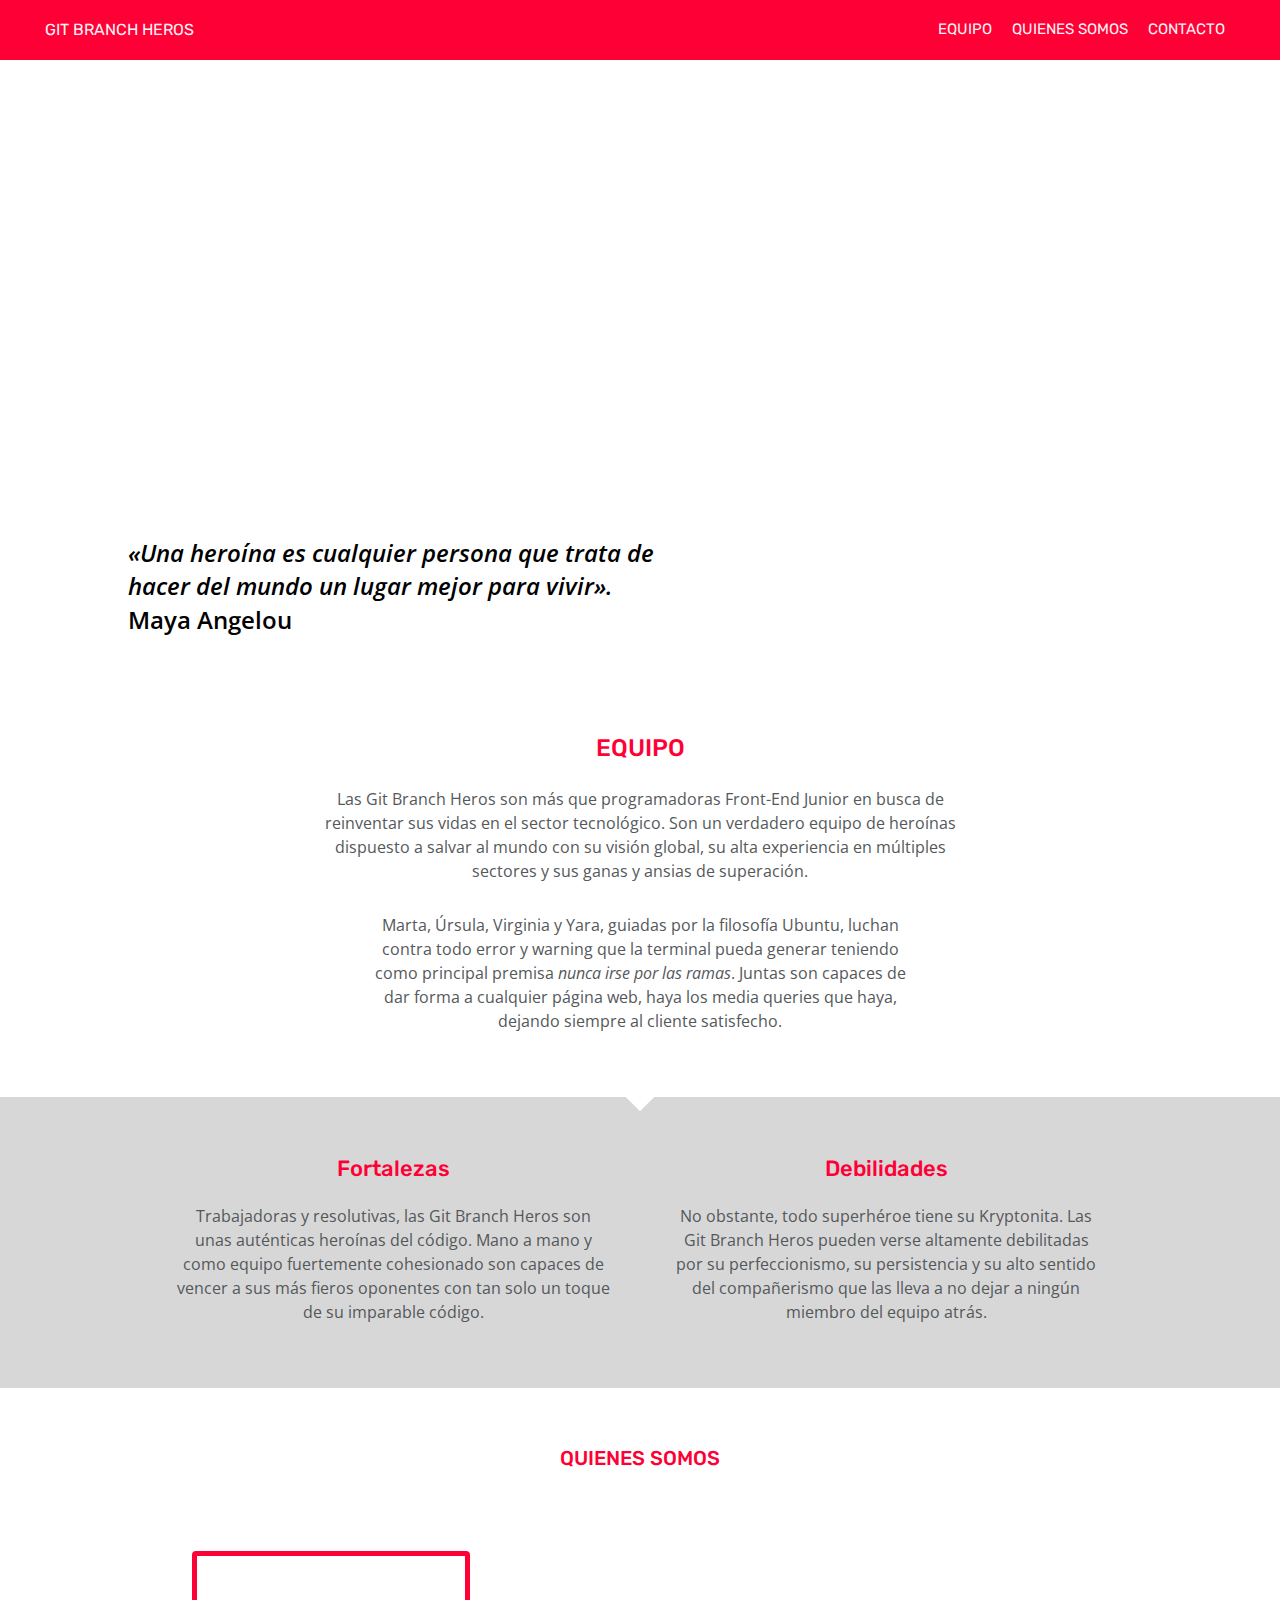
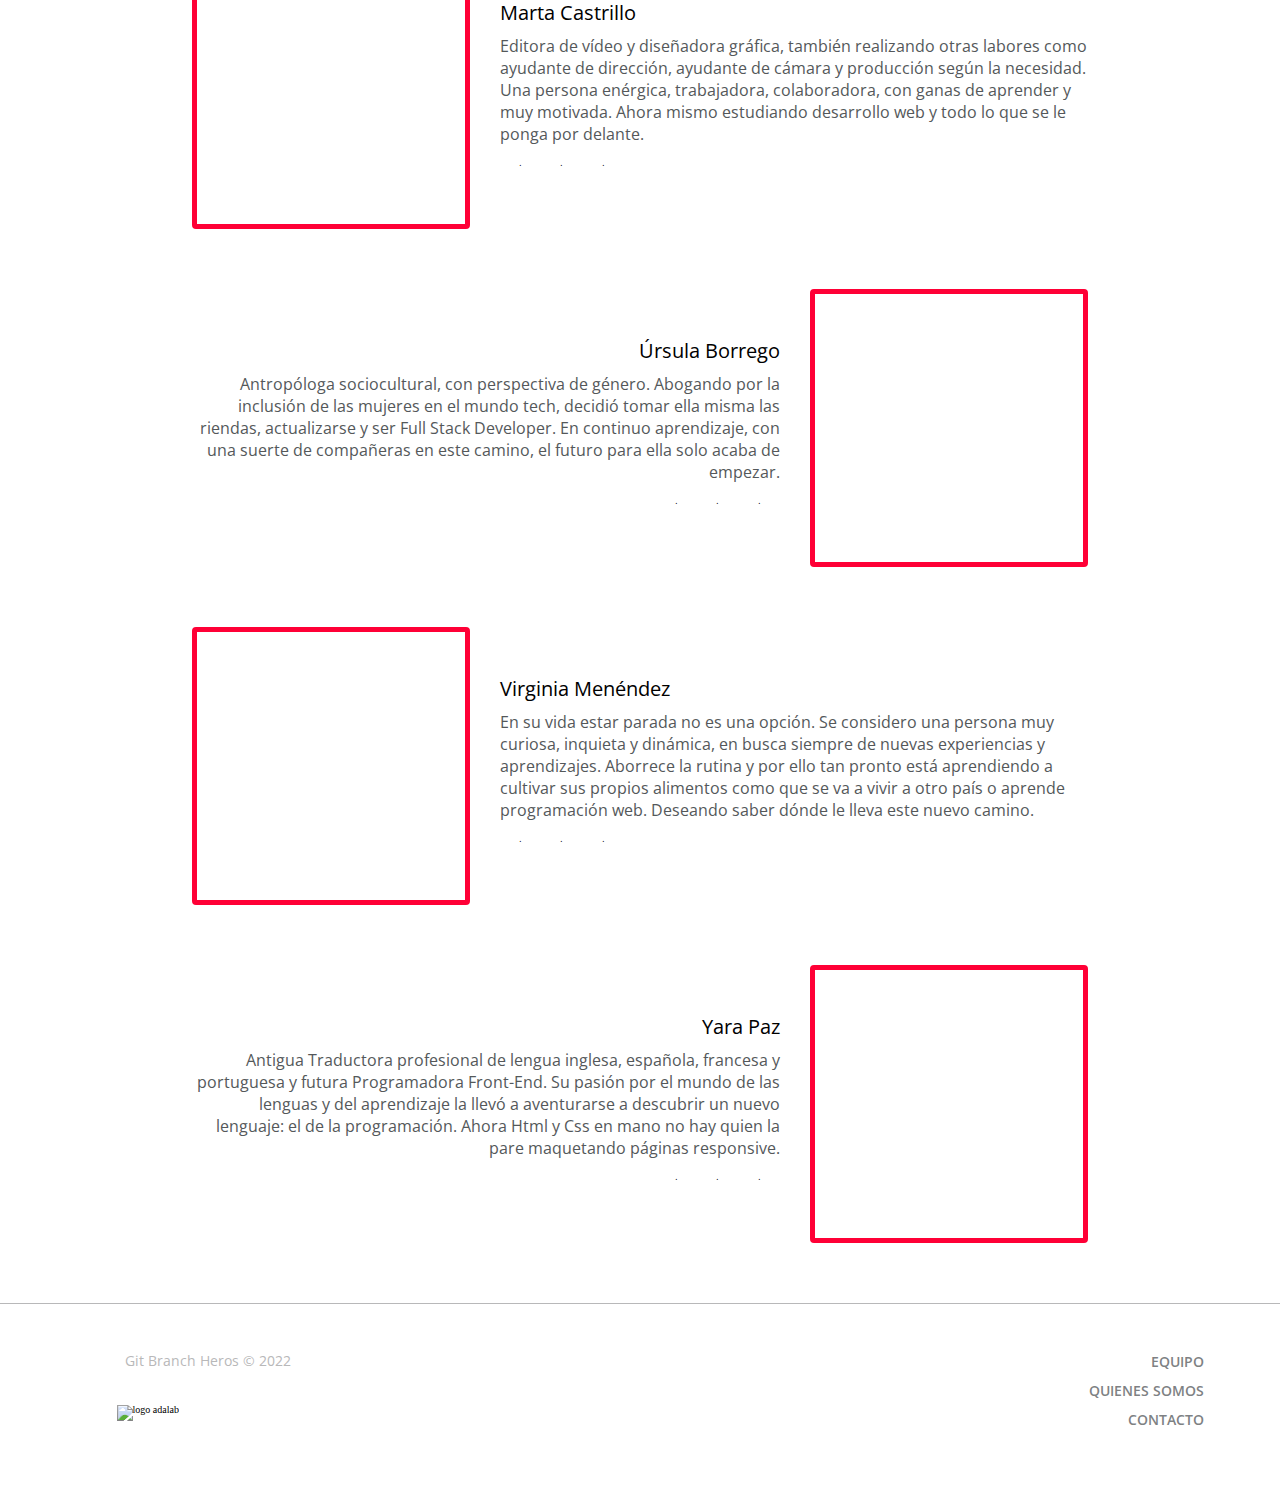
==== docs/index.html @ ac8d384b "change github links" ====
<!DOCTYPE html>
<html lang="es">

<head>
  <meta charset="UTF-8" />
  <meta name="robots" content="index, follow" />
  <meta name="description"
    content="«Una heroína es cualquier persona que trata de hacer del mundo un lugar mejor para vivir»." />
  <meta http-equiv="X-UA-Compatible" content="IE=edge" />
  <meta name="viewport" content="width=device-width, initial-scale=1.0" />
  <link rel="icon" type="image/png" href="./assets/images/favicon.png" />
  <title>Git Branch Heros</title>
  <link rel="stylesheet" href="https://cdnjs.cloudflare.com/ajax/libs/font-awesome/6.2.0/css/all.min.css"
    integrity="sha512-xh6O/CkQoPOWDdYTDqeRdPCVd1SpvCA9XXcUnZS2FmJNp1coAFzvtCN9BmamE+4aHK8yyUHUSCcJHgXloTyT2A=="
    crossorigin="anonymous" referrerpolicy="no-referrer" />
  <link rel="preconnect" href="https://fonts.googleapis.com" />
  <link rel="preconnect" href="https://fonts.gstatic.com" crossorigin />
  <link href="https://fonts.googleapis.com/css2?family=Open+Sans:wght@400;600&family=Rubik:wght@500&display=swap"
    rel="stylesheet" />
  <link rel="stylesheet" href="./assets/css/main.css" />
</head>

<body>
  <header class="header">
    <h1 class="header--h1"> <a href="index.html#home" class="header--h1a"> Git branch heros </a></h1>
    <nav class="nav">
      <ul class="header--ul">
        <li>
          <a href="index.html#team" class="header--navitem">Equipo</a>
        </li>
        <li>
          <a href="index.html#aboutus" class="header--navitem">Quienes somos</a>
        </li>
        <li>
          <a href="contact.html#contact" class="header--navitem">Contacto</a>
        </li>
      </ul>
    </nav>
  </header>
  <main class="main">
      <section class="index__hero" id="home">
        <p class="index__hero__banner">
          <span class="emphasize">
            «Una heroína es cualquier persona que trata de hacer del mundo un lugar
            mejor para vivir».</span>
          Maya Angelou
        </p>
      </section>
      <section class="team" id="team">
        <h2 class="team__title">Equipo</h2>
        <div class="team__ps">
          <p class="team__ps__p1">
            Las <span class="capitalize">git branch heros</span> son más que
            programadoras <span class="capitalize">front-end junior</span> en busca de
            reinventar sus vidas en el sector tecnológico. Son un verdadero equipo de
            heroínas dispuesto a salvar al mundo con su visión global, su alta
            experiencia en múltiples sectores y sus ganas y ansias de superación.
          </p>
          <p class="team__ps__p2">
            Marta, Úrsula, Virginia y Yara, guiadas por la filosofía Ubuntu, luchan
            contra todo error y warning que la terminal pueda generar teniendo como
            principal premisa
            <span class="emphasize">nunca irse por las ramas</span>. Juntas son
            capaces de dar forma a cualquier página web, haya los media queries que
            haya, dejando siempre al cliente satisfecho.
          </p>
        </div>
      </section>
      <section class="str-and-weak">
        <div class="str-and-weak__top-square"></div>
        <div class="str-and-weak__container">
          <h3 class="str-and-weak__title">Fortalezas</h3>
          <p class="str-and-weak__p">
            Trabajadoras y resolutivas, las
            <span class="capitalize">git branch heros</span> son unas auténticas
            heroínas del código. Mano a mano y como equipo fuertemente cohesionado son
            capaces de vencer a sus más fieros oponentes con tan solo un toque de su
            imparable código.
          </p>
        </div>
        <div class="str-and-weak__container">
          <h3 class="str-and-weak__title">Debilidades</h3>
          <p class="str-and-weak__p">
            No obstante, todo superhéroe tiene su Kryptonita. Las
            <span class="capitalize">git branch heros</span>
            pueden verse altamente debilitadas por su perfeccionismo, su persistencia
            y su alto sentido del compañerismo que las lleva a no dejar a ningún
            miembro del equipo atrás.
          </p>
        </div>
      </section>
      <section id="aboutus">
        <h2 class="quienessomosh2">Quienes somos</h2>
        <div class="quienessomos">
          <article class="article">
              <div class="image-box">
                  <img class="image" src="./assets/images/Marta-black-and-white.png" alt="" />
              </div>
              <div class="quienes-somos-text">
                  <h5 class="our-name">Marta Castrillo</h5>
                  <p class="bio impar">
                      Editora de vídeo y diseñadora gráfica, también realizando otras labores
        como ayudante de dirección, ayudante de cámara y producción según la
        necesidad. Una persona enérgica, trabajadora, colaboradora, con ganas de
        aprender y muy motivada. Ahora mismo estudiando desarrollo web y todo lo
        que se le ponga por delante.
                  </p>
                  <ul class="icon-list">
                      <li>
                          <a class="icon" href="https://twitter.com/martscastrillo" title="¿Qué está pasando? Mira mis tweets" target="_blank"><i
                                  class="fa-brands fa-twitter"></i></a>
                      </li>
                      <li>·</li>
                      <li>
                          <a class="icon" href="https://www.linkedin.com/in/marta-castrillo-gil" title="Aquí tienes toda mi experiencia laboral" target="_blank"><i
                                  class="fa-brands fa-linkedin-in"></i></a>
                      </li>
                      <li>·</li>
                      <li>
                          <a class="icon" href="https://github.com/martscastrillo" title="Chequea mis repos" target="_blank"><i
                                  class="fa-brands fa-github-alt"></i></a>
                      </li>
                      <li>·</li>
                      <li>
                          <a class="icon" href="mailto:mart.castrillo@gmail.com" title="Mándame un mail" target="_blank"><i
                                  class="fa-solid fa-envelope"></i></a>
                      </li>
                  </ul>
              </div>
          </article>

          <article class="article par">
              <div class="image-box par">
                  <img class="image " src="./assets/images/Ursula-black-and-white.png" alt="" />
              </div>
              <div class="quienes-somos-text par">
                  <h5 class="our-name">Úrsula Borrego</h5>
                  <p class="bio par">
                      Antropóloga sociocultural, con perspectiva de género. Abogando por la
        inclusión de las mujeres en el mundo tech, decidió tomar ella misma las
        riendas, actualizarse y ser Full Stack Developer. En continuo
        aprendizaje, con una suerte de compañeras en este camino, el futuro para
        ella solo acaba de empezar.
                  </p>
                  <ul class="icon-list">
                      <li>
                          <a class="icon" href="https://twitter.com/" title="¿Qué está pasando? Mira mis tweets" target="_blank"><i
                                  class="fa-brands fa-twitter"></i></a>
                      </li>
                      <li>·</li>
                      <li>
                          <a class="icon" href="https://www.linkedin.com/in/ursulaborregotoledano/" title="Aquí tienes toda mi experiencia laboral" target="_blank"><i
                                  class="fa-brands fa-linkedin-in"></i></a>
                      </li>
                      <li>·</li>
                      <li>
                          <a class="icon" href="https://github.com/UrsulaBorrego" title="Chequea mis repos" target="_blank"><i
                                  class="fa-brands fa-github-alt"></i></a>
                      </li>
                      <li>·</li>
                      <li>
                          <a class="icon" href="mailto:ursulaborrego@hotmail.com" title="Mándame un mail" target="_blank"><i
                                  class="fa-solid fa-envelope"></i></a>
                      </li>
                  </ul>
              </div>
          </article>
          <article class="article">
              <div class="image-box">
                  <img class="image" src="./assets/images/Vicky-black-and-white.png" alt="" />
              </div>
              <div class="quienes-somos-text">
                  <h5 class="our-name">Virginia Menéndez</h5>
                  <p class="bio impar">
                         En su vida estar parada no es una opción. Se considero una persona muy
        curiosa, inquieta y dinámica, en busca siempre de nuevas experiencias y
        aprendizajes. Aborrece la rutina y por ello tan pronto está aprendiendo
        a cultivar sus propios alimentos como que se va a vivir a otro país o
        aprende programación web. Deseando saber dónde le lleva este nuevo
        camino.
                  </p>
                  <ul class="icon-list">
                      <li>
                          <a class="icon" href="https://twitter.com/" title="¿Qué está pasando? Mira mis tweets" target="_blank"><i
                                  class="fa-brands fa-twitter"></i></a>
                      </li>
                      <li>·</li>
                      <li>
                          <a class="icon" href="https://www.linkedin.com/in/vicky-men%C3%A9ndez/" title="Aquí tienes toda mi experiencia laboral" target="_blank"><i
                                  class="fa-brands fa-linkedin-in"></i></a>
                      </li>
                      <li>·</li>
                      <li>
                          <a class="icon" href="https://github.com/VirginiaMSordo" title="Chequea mis repos" target="_blank"><i
                                  class="fa-brands fa-github-alt"></i></a>
                      </li>
                      <li>·</li>
                      <li>
                          <a class="icon" href="mailto:vickysalas23@gmail.com" title="Mándame un mail" target="_blank"><i
                                  class="fa-solid fa-envelope"></i></a>
                      </li>
                  </ul>
              </div>
          </article>
          <article class="article par">
              <div class="image-box par">
                  <img class="image " src="./assets/images/Yara-black-and-white.png" alt="" />
              </div>
              <div class="quienes-somos-text par">
                  <h5 class="our-name">Yara Paz</h5>
                  <p class="bio par">
                        Antigua Traductora profesional de lengua inglesa, española, francesa y
        portuguesa y futura Programadora Front-End. Su pasión por el mundo de
        las lenguas y del aprendizaje la llevó a aventurarse a descubrir un
        nuevo lenguaje: el de la programación. Ahora Html y Css en mano no hay
        quien la pare maquetando páginas responsive.
                  </p>
                  <ul class="icon-list">
                      <li>
                          <a class="icon" href="https://twitter.com/yara_musique?lang=en" title="¿Qué está pasando? Mira mis tweets" target="_blank"><i
                                  class="fa-brands fa-twitter"></i></a>
                      </li>
                      <li>·</li>
                      <li>
                          <a class="icon" href="https://www.linkedin.com/in/yara-paz-gordillo-06956a11b/" title="Aquí tienes toda mi experiencia laboral" target="_blank"><i
                                  class="fa-brands fa-linkedin-in"></i></a>
                      </li>
                      <li>·</li>
                      <li>
                          <a class="icon" href="https://github.com/yarapaz" title="Chequea mis repos" target="_blank"><i
                                  class="fa-brands fa-github-alt"></i></a>
                      </li>
                      <li>·</li>
                      <li>
                          <a class="icon" href="mailto:yara.gordillo@gmail.com" title="Mándame un mail" target="_blank"><i
                                  class="fa-solid fa-envelope"></i></a>
                      </li>
                  </ul>
              </div>
          </article>
        </div>


      </section>
  </main>
  <footer class="footer">
    <p class="copyright">Git branch heros &copy; 2022</p>
    <div class="container-footer">
      <nav>
        <ul class="nav-footer">
          <li><a class="link-footer" href="index.html#equipo">equipo</a></li>
          <li><a class="link-footer" href="index.html#quienes-somos">quienes somos</a></li>
          <li><a class="link-footer" href="contact.html#contacto">contacto</a></li>
        </ul>
      </nav>
      <div class="logo-adalab">
        <img class="logo-adalab-img"
          src="http://beta.adalab.es/project-promo-r-module-1-team-7/assets/images/logo-adalab.png" alt="logo adalab" />
      </div>
    </div>
  </footer>
</body>

</html>
---- docs/assets/css/main.css ----
.asterisc{color:#751400}.capitalize{text-transform:capitalize}.emphasize{font-style:oblique}*,*:before,*:after{box-sizing:border-box}html,body,div,span,object,iframe,figure,h1,h2,h3,h4,h5,h6,p,blockquote,pre,a,code,em,img,small,strike,strong,sub,sup,tt,b,u,i,ol,ul,li,fieldset,form,label,table,caption,tbody,tfoot,thead,tr,th,td,main,canvas,embed,footer,header,nav,section,video{margin:0;padding:0;border:0;font-size:100%;font:inherit;vertical-align:baseline;text-rendering:optimizeLegibility;-webkit-font-smoothing:antialiased;-webkit-text-size-adjust:none;-moz-text-size-adjust:none;text-size-adjust:none}footer,header,nav,section,main{display:block}body{line-height:1}ol,ul{list-style:none}blockquote,q{quotes:none}blockquote:before,blockquote:after,q:before,q:after{content:"";content:none}table{border-collapse:collapse;border-spacing:0}input{-webkit-appearance:none;border-radius:0}*{box-sizing:border-box;margin:0;padding:0}.footer{width:100%;padding-top:4.15vh;padding-bottom:5.54vh;border-top:solid 1px #b8b8b9;display:flex;flex-direction:column;align-items:center;justify-content:space-around;gap:2.77vh 4.15vh}@media all and (min-width: 768px){.footer{padding-left:5%;gap:0vh}}@media all and (min-width: 1200px){.footer{padding-left:3%}}.footer .copyright{padding:0vh 2.6vw;text-align:center;color:#b8b8b9;font-size:1.4rem;font-family:"Open Sans",sans-serif;text-transform:capitalize}@media all and (min-width: 768px){.footer .copyright{width:100%;display:flex;align-items:flex-start;margin-top:1%;padding-left:1%}}@media all and (min-width: 1200px){.footer .copyright{padding-left:7%}}.footer .nav-footer{padding:0vh 3vw;font-family:"Open Sans",sans-serif;font-size:1.4rem;font-weight:600;line-height:1.43;opacity:0.75}@media all and (min-width: 768px){.footer .nav-footer{display:flex;flex-direction:column;align-items:flex-end;margin-top:-12%;height:13vh;gap:0.625em}}@media all and (min-width: 1200px){.footer .nav-footer{padding-top:4%}}.footer .nav-footer .link-footer{display:flex;justify-content:center;text-decoration:none;text-transform:uppercase;color:#54585a}.footer .nav-footer .link-footer:hover{color:#FF0036}.footer .logo-adalab{width:115.9px;height:45px;margin-top:4.15vh}@media all and (min-width: 768px){.footer .logo-adalab{margin-left:-3vw}}@media all and (min-width: 1200px){.footer .logo-adalab{margin-left:3.5%;margin-bottom:1%}}.footer .logo-adalab .logo-adalab-img{width:100%;height:100%}@media all and (min-width: 768px){.container-footer{width:100%;display:flex;flex-direction:row-reverse;justify-content:space-between;padding-inline:2.92vw}}.header{width:100%;font-family:"Rubik",sans-serif;display:flex;flex-direction:column;justify-content:center;align-items:center;position:fixed;top:0;z-index:1;text-transform:uppercase}@media all and (min-width: 768px){.header{background-color:#FF0036;height:60px;width:100%;flex-direction:row;justify-content:space-between;align-items:center}}.header--h1{background-color:#FF0036;color:#fff;font-size:1.6rem;opacity:0.95;width:100%;height:60px;line-height:30px;text-align:center;padding:15px 40px 15px 40px}@media all and (min-width: 768px){.header--h1{text-align:left;padding-left:45px;width:40%}}.header--h1a{text-decoration:none;color:#fff}.header--h1a:hover{color:#751400}.header--ul{list-style:none;background-color:#751400;width:100vw;height:45px;opacity:0.9;display:flex;justify-content:center;justify-content:space-evenly;flex-wrap:wrap;align-items:center;padding-top:8px;padding-bottom:7px}@media all and (min-width: 768px){.header--ul{background-color:#FF0036;opacity:0.95;height:60px;width:100%;justify-content:center;align-items:center;padding-right:45px;padding-bottom:10px}}.header--navitem{color:#fff;font-size:1.5rem;text-decoration:none}.header--navitem:hover{color:#FF0036}.header--navitem:hover:active{color:#0e423e}@media all and (min-width: 768px){.header--navitem{padding:10px}.header--navitem:hover{color:#751400}.header--navitem:hover:active{color:#0e423e}}.main{width:100%}html{font-size:62.5%}body{width:100%;min-height:100vh}.quienessomosh2{font-size:2rem;font-weight:500;color:#FF0036;font-family:"Rubik",sans-serif;text-align:center;padding-top:30px;margin-top:30px;margin-bottom:30px;text-transform:uppercase}.quienessomos{display:grid;grid-template-columns:1fr;grid-template-rows:repeat 4,auto;margin:0px 15px 0px 15px;margin-left:15%;margin-right:15%;margin-bottom:45px;background-color:#fff}@media all and (min-width: 768px){.quienessomos{row-gap:60px;grid-template-columns:auto;grid-template-rows:repeat 3,auto;margin-bottom:60px}}@media all and (min-width: 1200px){.quienessomos{margin-top:45px;padding-top:38px}}.article{display:grid;grid-template-columns:1fr;grid-template-rows:auto 1fr;align-self:center;justify-self:center}@media all and (min-width: 768px){.article{grid-template-columns:auto auto;grid-template-rows:auto;grid-auto-flow:row}}.image-box{align-self:center;justify-self:center;width:180px;height:180px;border:solid 5px #FF0036;border-radius:4px}@media all and (min-width: 768px){.image-box{margin-right:30px;width:150px;height:150px;margin-top:0px;margin-bottom:0px;order:0}}@media all and (min-width: 1200px){.image-box{width:278px;height:278px}}@media all and (min-width: 768px){.image-box.par{margin-right:0px;margin-left:30px;order:3}}.image-box:hover{transform:scale(1.1, 1.1);transition:transform 2s;border:solid 5px #751400}.image-box:not(:hover){transition:transform 2s}.image{width:100%}.quienes-somos-text{display:flex;flex-direction:column;align-items:center;font-family:"Open Sans",sans-serif}@media all and (min-width: 768px){.quienes-somos-text{align-items:flex-start;justify-content:center}}@media all and (min-width: 768px){.quienes-somos-text.par{align-items:flex-end}}.our-name{font-size:2rem;font-weight:normal;line-height:45px;text-align:center;color:#000;margin-top:15px}.bio{text-align:center;font-weight:normal;font-size:1.6rem;line-height:24px;color:#54585a}@media all and (min-width: 768px){.bio{margin-bottom:0px;padding-left:0px;padding-right:0px;line-height:normal}}@media all and (min-width: 768px){.bio.impar{text-align:left}}@media all and (min-width: 768px){.bio.par{text-align:right}}.icon-list{margin-bottom:15px;justify-self:center;width:124px;height:30px;display:flex;justify-content:space-between;margin-top:15px}.icon{color:#FF0036;text-decoration:none;font-size:1.6rem}.icon:hover{color:#751400}.contact{width:100%;margin-top:9%;margin-bottom:19%}.contact__title{color:#FF0036;font-family:"Rubik",sans-serif;font-size:2.4rem;font-weight:500;line-height:1.88;text-align:center;text-transform:uppercase}.contact__article{color:#54585a;font-family:"Open Sans",sans-serif;line-height:1.5;padding-bottom:18%;margin:4.9% 4.9% 0% 4.9%}.contact__article__p1{font-size:1.6rem;text-align:center;padding:0px 14px}.contact__article__p2{font-size:1.2rem;text-align:start;margin-top:30px}@media screen and (min-width: 768px){.contact{margin-top:3.8%;margin-bottom:8.3%}.contact__article{margin:0% 21.5%;padding-bottom:7.8%;display:flex;flex-direction:column;justify-content:center;align-items:center}.contact__article__p1{padding:15px 30px}.contact__article__p2{margin-top:17px}}@media all and (min-width: 1200px){.contact{margin-top:4%;margin-bottom:10%}.contact__article{margin:1.2% 25% 0% 25%;padding-bottom:4.9%}.contact__article__p1{padding:0px 20px}.contact__article__p2{margin-top:36px}}.contact__hero{max-width:100%;height:37vh;background-image:url("https://user-images.githubusercontent.com/112553001/214265934-c988d258-a9ea-42f4-9f13-93e6a8c9b2a9.png");background-repeat:no-repeat;background-size:cover;background-position:center center}@media all and (min-width: 1200px){.contact__hero{height:60vh}}.form{margin:0% 5%;display:flex;flex-direction:column;font-family:"Open Sans",sans-serif;font-size:1.4rem}.form__label{width:100%;display:flex;flex-direction:column;justify-content:flex-start}.form__label__text--name,.form__label__text--mail,.form__label__text--phone,.form__label__text--message{color:#54585a;margin-bottom:7px}.form__input{color:#b8b8b9;opacity:0.4;border:1.5px solid #54585a;font-family:"Open Sans",sans-serif;margin-bottom:13px}.form__input--name{padding:11px 0px 15px 15px}.form__input--mail{padding:7px 0px 16px 15px;font-size:1.6rem;font-weight:500}.form__input--phone{padding:11px 0px 15px 15px}.form__input--message{padding:11px 0px 75px 15px}.form__button{width:100%;height:5.325443786982248vh;color:#fff;font-size:1.5rem;font-weight:500;text-transform:uppercase;background-color:#FF0036;border:none;border-radius:4%;margin-top:17px}@media screen and (min-width: 768px){.form{margin:0% 21% 0% 21%}.form__input--name{padding:11px 0px 15px 15px}.form__button{width:50%;margin-top:30px;margin-left:50%}}@media all and (min-width: 1200px){.form{margin:0% 25%}.form__label--mail{width:60%;margin-right:7.2%}.form__label--phone{width:32.5%}.form__input--phone{padding:11px 0px 15px 15px}.form__label--wrap{display:flex;flex-wrap:wrap}.form__button{width:45%;margin-top:25px;margin-left:54.7%}}.main__list{padding-left:2rem;padding-bottom:20px}.index__hero{width:100%;height:50vh;background-image:url("https://user-images.githubusercontent.com/112553001/214267437-538c73dc-292e-4412-a201-a837682845f5.png");background-repeat:no-repeat;background-size:cover;background-position:center center;display:flex;flex-direction:column;justify-content:flex-end;align-items:center;position:relative}.index__hero__banner{background-color:#fff;font-family:"Open Sans",sans-serif;color:#000;font-size:1.8rem;font-weight:600;line-height:1.39;text-align:start;padding:14px 15px 16px 15px;padding:6% 6% 6% 6%;margin:0% 4.8% 0% 4.8%;position:absolute;top:82%}@media all and (min-width: 768px){.index__hero{height:58vh}.index__hero__banner{background-color:rgba(255,255,255,0.8);top:76%;left:7.5%;padding:2.5% 3% 2.5% 3%;margin:0% 0% 0% 0%;width:57.5%;height:24%}}@media all and (min-width: 1200px){.index__hero{height:75vh}.index__hero__banner{width:48%;height:24.5%;top:76%;left:7.5%;padding:1.8% 2.5% 2% 2.5%;font-size:2.4rem}}.str-and-weak{background-color:rgba(57,57,60,0.2);width:100%;display:flex;flex-direction:column;align-items:center;justify-content:center;padding-bottom:45px;position:relative}.str-and-weak__top-square{width:30px;height:30px;background-color:#fff;position:absolute;bottom:97.4%;transform:rotate(45deg)}.str-and-weak__container{text-align:center;margin:0% 5%;padding:0% 5%}.str-and-weak__title{color:#FF0036;font-size:2.2rem;font-family:"Rubik",sans-serif;font-weight:500;line-height:2.05;margin-top:30px}.str-and-weak__p{color:#54585a;font-family:"Open Sans",sans-serif;font-size:1.6rem;line-height:1.5}@media all and (min-width: 768px){.str-and-weak{flex-direction:row;top:0;padding:0% 5% 7.8% 5%}.str-and-weak__container{padding:0;margin:0%}.str-and-weak__title{margin-bottom:4.9%}}@media all and (min-width: 1200px){.str-and-weak{padding:3.8% 11.5% 5% 11.5%}.str-and-weak__container{padding:0% 3% 0% 3%}.str-and-weak__title{margin-bottom:3%;margin-top:0%}}.team{width:100%;padding:0% 5%;margin-top:10%;margin-bottom:10%;display:flex;flex-direction:column;justify-content:center;align-items:center;margin-top:110px}.team__title{color:#FF0036;font-family:"Rubik",sans-serif;font-size:2.4rem;font-weight:500;line-height:1.88;text-align:center;text-transform:uppercase;margin-bottom:4.5%}.team__ps{font-size:1.6rem;font-family:"Open Sans",sans-serif;color:#54585a;line-height:1.5;text-align:center;padding:0% 5.5%;display:flex;flex-direction:column;gap:28px}@media all and (min-width: 768px){.team{margin-top:5.9%;margin-bottom:7.9%;padding:0% 6%;top:0}.team__title{margin-bottom:2.5%}.team__ps{padding:0%;gap:30px}.team__ps__p2{padding:0% 7%}}@media all and (min-width: 1200px){.team{padding:0% 25%;margin-top:4%;margin-bottom:5%}.team__title{margin-bottom:2.5%}}
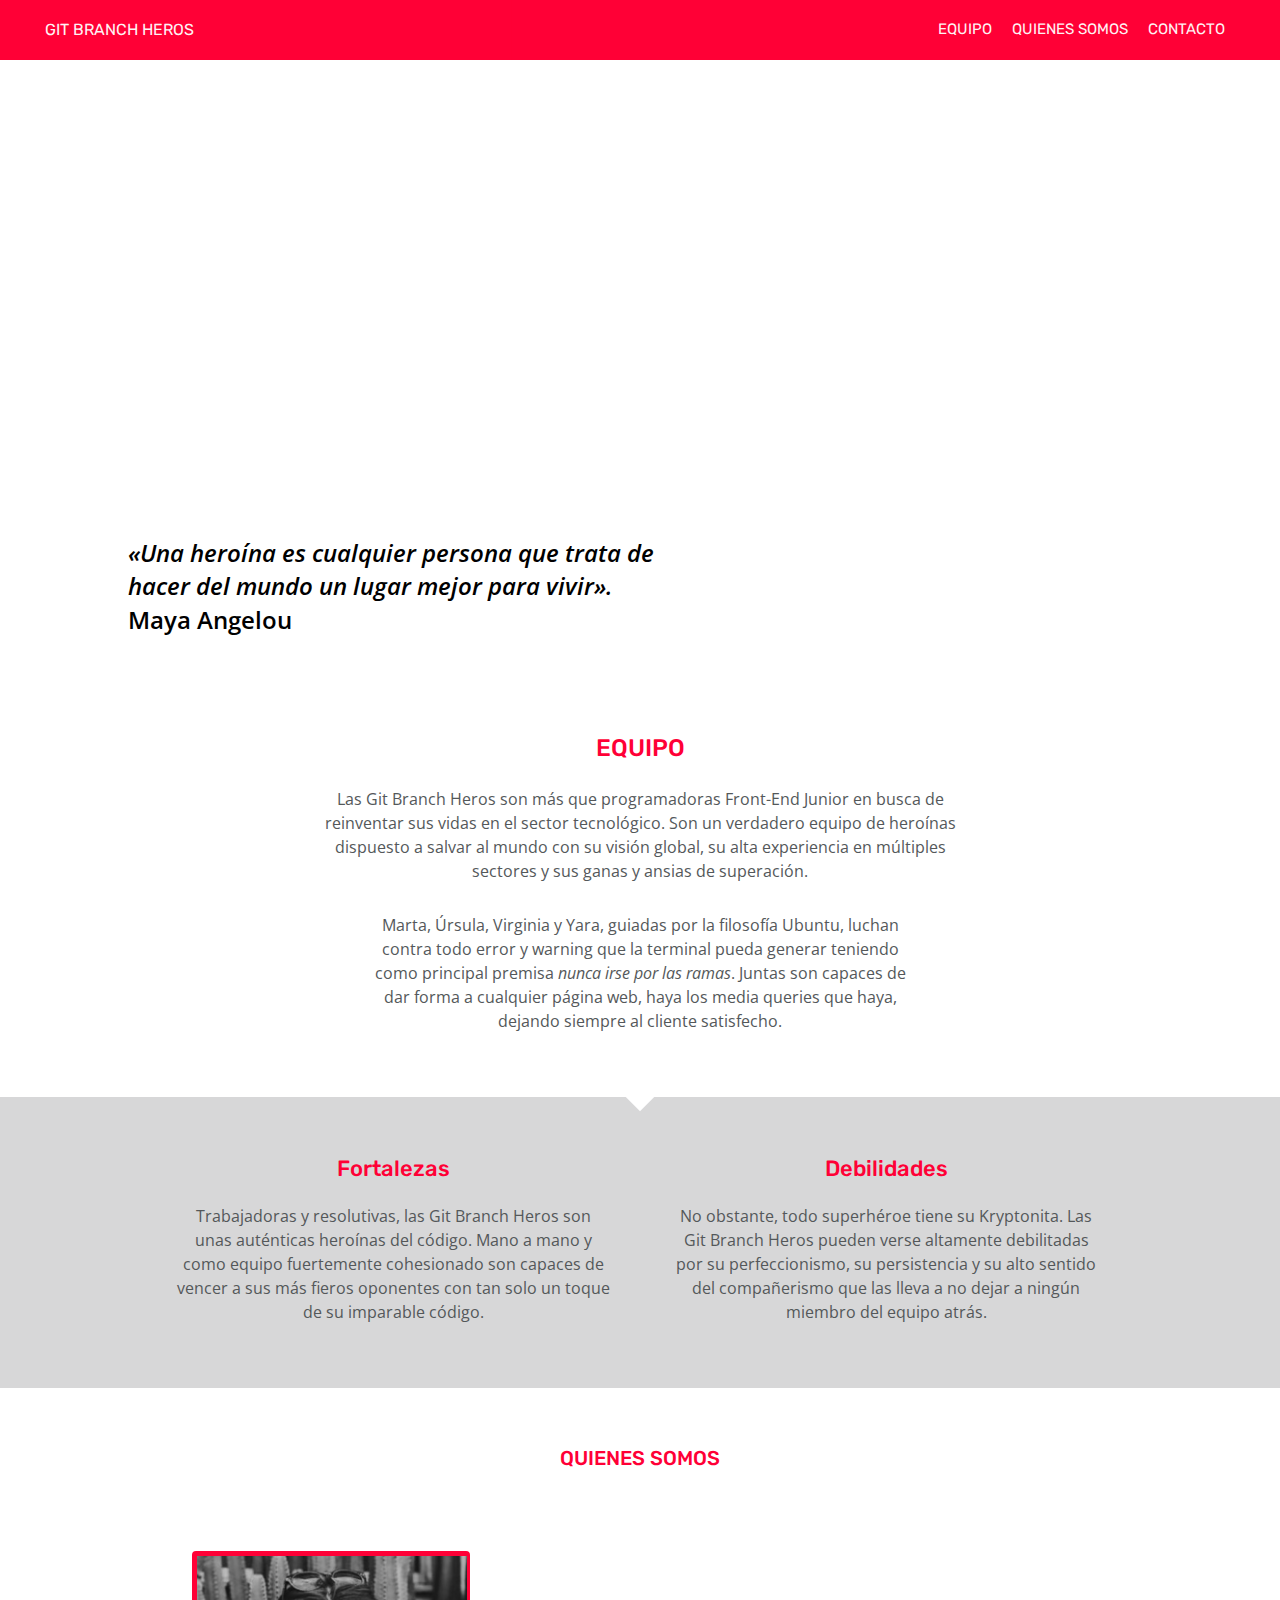
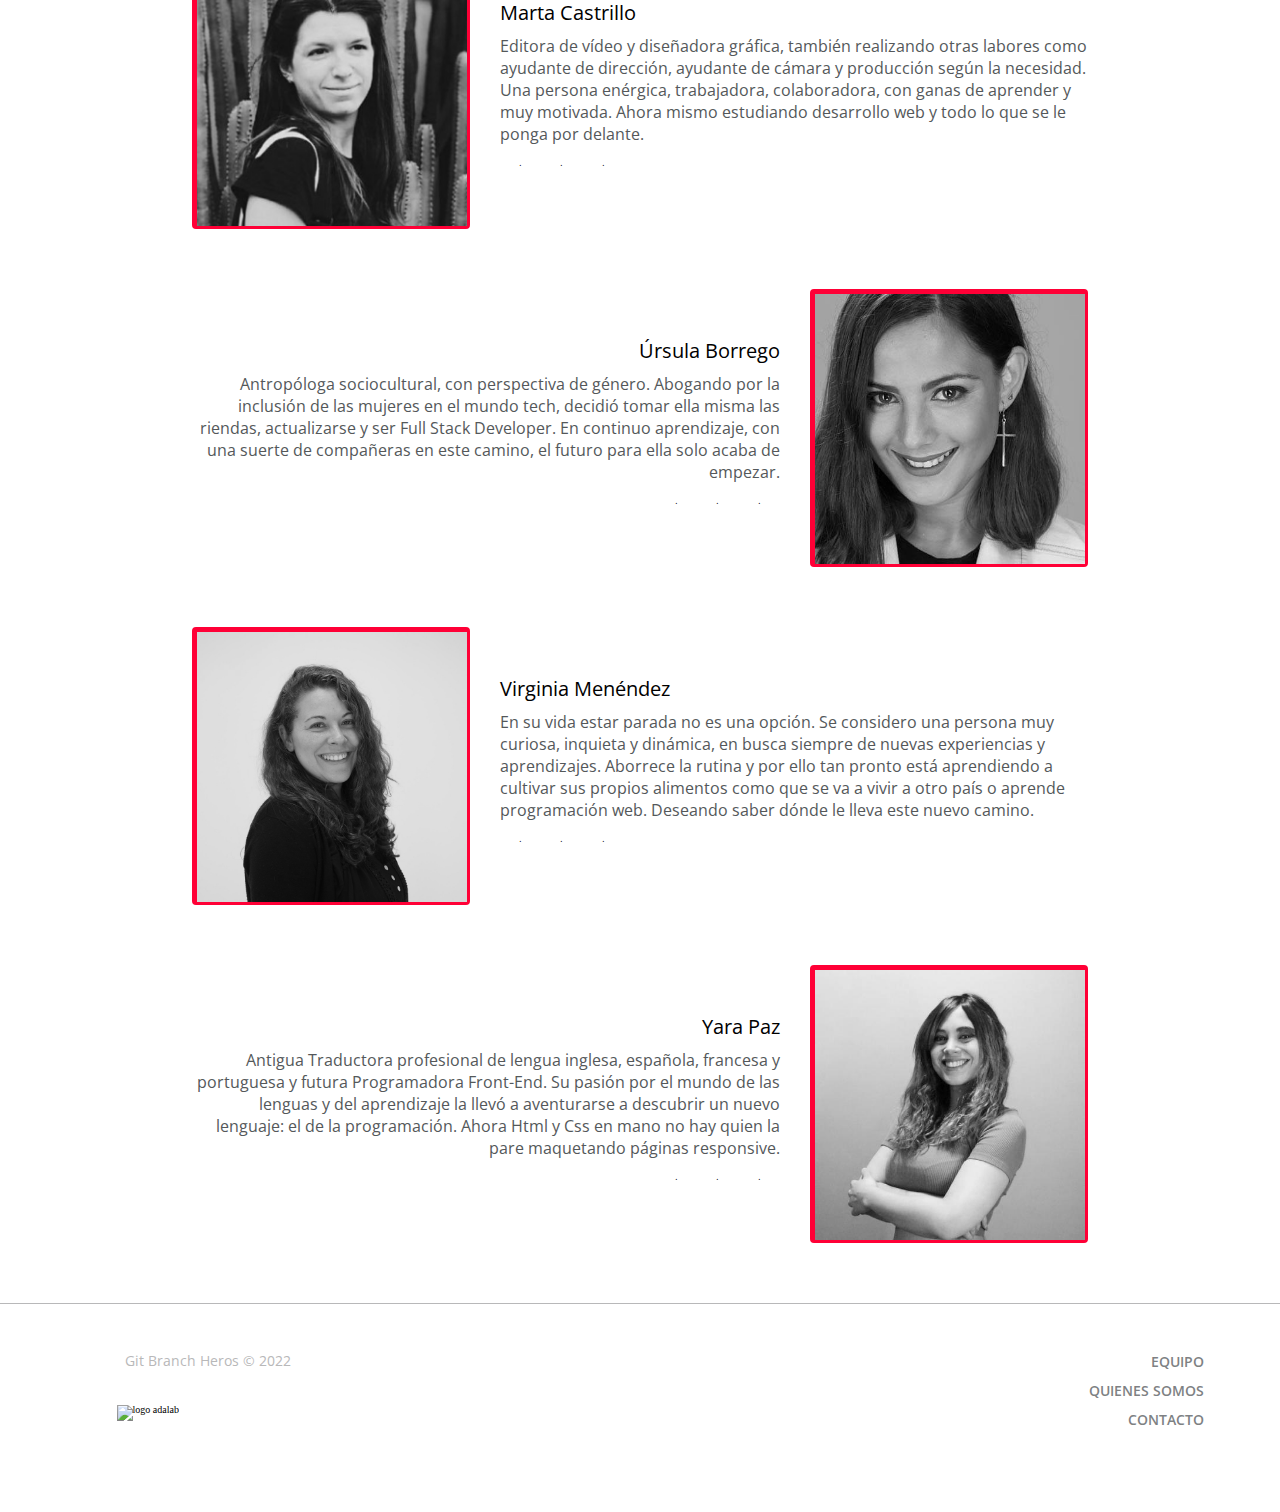
==== commit 9bd92b11: "Update docs" ====
--- a/docs/index.html
+++ b/docs/index.html
@@ -94,7 +94,8 @@
         <div class="quienessomos">
           <article class="article">
               <div class="image-box">
-                  <img class="image" src="./assets/images/Marta-black-and-white.png" alt="" />
+                  <img class="imagebw" src="./assets/images/Marta-black-and-white.png" alt="" />
+                  <img class="image" src="./assets/images/foto-marta.jpg" alt="" />
               </div>
               <div class="quienes-somos-text">
                   <h5 class="our-name">Marta Castrillo</h5>
@@ -131,7 +132,11 @@
 
           <article class="article par">
               <div class="image-box par">
-                  <img class="image " src="./assets/images/Ursula-black-and-white.png" alt="" />
+                  <div>
+                      <img class="imagebw " src="./assets/images/Ursula-black-and-white.png" alt="" />
+                      <img class="image" src="./assets/images/foto-ursula.jpeg" alt="" />
+                  </div>
+
               </div>
               <div class="quienes-somos-text par">
                   <h5 class="our-name">Úrsula Borrego</h5>
@@ -167,7 +172,8 @@
           </article>
           <article class="article">
               <div class="image-box">
-                  <img class="image" src="./assets/images/Vicky-black-and-white.png" alt="" />
+                  <img class="imagebw" src="./assets/images/Vicky-black-and-white.png" alt="" />
+                  <img class="image" src="./assets/images/foto-vicky.jpeg" alt="" />
               </div>
               <div class="quienes-somos-text">
                   <h5 class="our-name">Virginia Menéndez</h5>
@@ -204,7 +210,11 @@
           </article>
           <article class="article par">
               <div class="image-box par">
-                  <img class="image " src="./assets/images/Yara-black-and-white.png" alt="" />
+                  <div>
+                      <img class="imagebw " src="./assets/images/Yara-black-and-white.png" alt="" />
+                      <img class="image" src="./assets/images/foto-yara.jpeg" alt="" />
+                  </div>
+
               </div>
               <div class="quienes-somos-text par">
                   <h5 class="our-name">Yara Paz</h5>
--- a/docs/assets/css/main.css
+++ b/docs/assets/css/main.css
@@ -1 +1 @@
-.asterisc{color:#751400}.capitalize{text-transform:capitalize}.emphasize{font-style:oblique}*,*:before,*:after{box-sizing:border-box}html,body,div,span,object,iframe,figure,h1,h2,h3,h4,h5,h6,p,blockquote,pre,a,code,em,img,small,strike,strong,sub,sup,tt,b,u,i,ol,ul,li,fieldset,form,label,table,caption,tbody,tfoot,thead,tr,th,td,main,canvas,embed,footer,header,nav,section,video{margin:0;padding:0;border:0;font-size:100%;font:inherit;vertical-align:baseline;text-rendering:optimizeLegibility;-webkit-font-smoothing:antialiased;-webkit-text-size-adjust:none;-moz-text-size-adjust:none;text-size-adjust:none}footer,header,nav,section,main{display:block}body{line-height:1}ol,ul{list-style:none}blockquote,q{quotes:none}blockquote:before,blockquote:after,q:before,q:after{content:"";content:none}table{border-collapse:collapse;border-spacing:0}input{-webkit-appearance:none;border-radius:0}*{box-sizing:border-box;margin:0;padding:0}.footer{width:100%;padding-top:4.15vh;padding-bottom:5.54vh;border-top:solid 1px #b8b8b9;display:flex;flex-direction:column;align-items:center;justify-content:space-around;gap:2.77vh 4.15vh}@media all and (min-width: 768px){.footer{padding-left:5%;gap:0vh}}@media all and (min-width: 1200px){.footer{padding-left:3%}}.footer .copyright{padding:0vh 2.6vw;text-align:center;color:#b8b8b9;font-size:1.4rem;font-family:"Open Sans",sans-serif;text-transform:capitalize}@media all and (min-width: 768px){.footer .copyright{width:100%;display:flex;align-items:flex-start;margin-top:1%;padding-left:1%}}@media all and (min-width: 1200px){.footer .copyright{padding-left:7%}}.footer .nav-footer{padding:0vh 3vw;font-family:"Open Sans",sans-serif;font-size:1.4rem;font-weight:600;line-height:1.43;opacity:0.75}@media all and (min-width: 768px){.footer .nav-footer{display:flex;flex-direction:column;align-items:flex-end;margin-top:-12%;height:13vh;gap:0.625em}}@media all and (min-width: 1200px){.footer .nav-footer{padding-top:4%}}.footer .nav-footer .link-footer{display:flex;justify-content:center;text-decoration:none;text-transform:uppercase;color:#54585a}.footer .nav-footer .link-footer:hover{color:#FF0036}.footer .logo-adalab{width:115.9px;height:45px;margin-top:4.15vh}@media all and (min-width: 768px){.footer .logo-adalab{margin-left:-3vw}}@media all and (min-width: 1200px){.footer .logo-adalab{margin-left:3.5%;margin-bottom:1%}}.footer .logo-adalab .logo-adalab-img{width:100%;height:100%}@media all and (min-width: 768px){.container-footer{width:100%;display:flex;flex-direction:row-reverse;justify-content:space-between;padding-inline:2.92vw}}.header{width:100%;font-family:"Rubik",sans-serif;display:flex;flex-direction:column;justify-content:center;align-items:center;position:fixed;top:0;z-index:1;text-transform:uppercase}@media all and (min-width: 768px){.header{background-color:#FF0036;height:60px;width:100%;flex-direction:row;justify-content:space-between;align-items:center}}.header--h1{background-color:#FF0036;color:#fff;font-size:1.6rem;opacity:0.95;width:100%;height:60px;line-height:30px;text-align:center;padding:15px 40px 15px 40px}@media all and (min-width: 768px){.header--h1{text-align:left;padding-left:45px;width:40%}}.header--h1a{text-decoration:none;color:#fff}.header--h1a:hover{color:#751400}.header--ul{list-style:none;background-color:#751400;width:100vw;height:45px;opacity:0.9;display:flex;justify-content:center;justify-content:space-evenly;flex-wrap:wrap;align-items:center;padding-top:8px;padding-bottom:7px}@media all and (min-width: 768px){.header--ul{background-color:#FF0036;opacity:0.95;height:60px;width:100%;justify-content:center;align-items:center;padding-right:45px;padding-bottom:10px}}.header--navitem{color:#fff;font-size:1.5rem;text-decoration:none}.header--navitem:hover{color:#FF0036}.header--navitem:hover:active{color:#0e423e}@media all and (min-width: 768px){.header--navitem{padding:10px}.header--navitem:hover{color:#751400}.header--navitem:hover:active{color:#0e423e}}.main{width:100%}html{font-size:62.5%}body{width:100%;min-height:100vh}.quienessomosh2{font-size:2rem;font-weight:500;color:#FF0036;font-family:"Rubik",sans-serif;text-align:center;padding-top:30px;margin-top:30px;margin-bottom:30px;text-transform:uppercase}.quienessomos{display:grid;grid-template-columns:1fr;grid-template-rows:repeat 4,auto;margin:0px 15px 0px 15px;margin-left:15%;margin-right:15%;margin-bottom:45px;background-color:#fff}@media all and (min-width: 768px){.quienessomos{row-gap:60px;grid-template-columns:auto;grid-template-rows:repeat 3,auto;margin-bottom:60px}}@media all and (min-width: 1200px){.quienessomos{margin-top:45px;padding-top:38px}}.article{display:grid;grid-template-columns:1fr;grid-template-rows:auto 1fr;align-self:center;justify-self:center}@media all and (min-width: 768px){.article{grid-template-columns:auto auto;grid-template-rows:auto;grid-auto-flow:row}}.image-box{align-self:center;justify-self:center;width:180px;height:180px;border:solid 5px #FF0036;border-radius:4px}@media all and (min-width: 768px){.image-box{margin-right:30px;width:150px;height:150px;margin-top:0px;margin-bottom:0px;order:0}}@media all and (min-width: 1200px){.image-box{width:278px;height:278px}}@media all and (min-width: 768px){.image-box.par{margin-right:0px;margin-left:30px;order:3}}.image-box:hover{transform:scale(1.1, 1.1);transition:transform 2s;border:solid 5px #751400}.image-box:not(:hover){transition:transform 2s}.image{width:100%}.quienes-somos-text{display:flex;flex-direction:column;align-items:center;font-family:"Open Sans",sans-serif}@media all and (min-width: 768px){.quienes-somos-text{align-items:flex-start;justify-content:center}}@media all and (min-width: 768px){.quienes-somos-text.par{align-items:flex-end}}.our-name{font-size:2rem;font-weight:normal;line-height:45px;text-align:center;color:#000;margin-top:15px}.bio{text-align:center;font-weight:normal;font-size:1.6rem;line-height:24px;color:#54585a}@media all and (min-width: 768px){.bio{margin-bottom:0px;padding-left:0px;padding-right:0px;line-height:normal}}@media all and (min-width: 768px){.bio.impar{text-align:left}}@media all and (min-width: 768px){.bio.par{text-align:right}}.icon-list{margin-bottom:15px;justify-self:center;width:124px;height:30px;display:flex;justify-content:space-between;margin-top:15px}.icon{color:#FF0036;text-decoration:none;font-size:1.6rem}.icon:hover{color:#751400}.contact{width:100%;margin-top:9%;margin-bottom:19%}.contact__title{color:#FF0036;font-family:"Rubik",sans-serif;font-size:2.4rem;font-weight:500;line-height:1.88;text-align:center;text-transform:uppercase}.contact__article{color:#54585a;font-family:"Open Sans",sans-serif;line-height:1.5;padding-bottom:18%;margin:4.9% 4.9% 0% 4.9%}.contact__article__p1{font-size:1.6rem;text-align:center;padding:0px 14px}.contact__article__p2{font-size:1.2rem;text-align:start;margin-top:30px}@media screen and (min-width: 768px){.contact{margin-top:3.8%;margin-bottom:8.3%}.contact__article{margin:0% 21.5%;padding-bottom:7.8%;display:flex;flex-direction:column;justify-content:center;align-items:center}.contact__article__p1{padding:15px 30px}.contact__article__p2{margin-top:17px}}@media all and (min-width: 1200px){.contact{margin-top:4%;margin-bottom:10%}.contact__article{margin:1.2% 25% 0% 25%;padding-bottom:4.9%}.contact__article__p1{padding:0px 20px}.contact__article__p2{margin-top:36px}}.contact__hero{max-width:100%;height:37vh;background-image:url("https://user-images.githubusercontent.com/112553001/214265934-c988d258-a9ea-42f4-9f13-93e6a8c9b2a9.png");background-repeat:no-repeat;background-size:cover;background-position:center center}@media all and (min-width: 1200px){.contact__hero{height:60vh}}.form{margin:0% 5%;display:flex;flex-direction:column;font-family:"Open Sans",sans-serif;font-size:1.4rem}.form__label{width:100%;display:flex;flex-direction:column;justify-content:flex-start}.form__label__text--name,.form__label__text--mail,.form__label__text--phone,.form__label__text--message{color:#54585a;margin-bottom:7px}.form__input{color:#b8b8b9;opacity:0.4;border:1.5px solid #54585a;font-family:"Open Sans",sans-serif;margin-bottom:13px}.form__input--name{padding:11px 0px 15px 15px}.form__input--mail{padding:7px 0px 16px 15px;font-size:1.6rem;font-weight:500}.form__input--phone{padding:11px 0px 15px 15px}.form__input--message{padding:11px 0px 75px 15px}.form__button{width:100%;height:5.325443786982248vh;color:#fff;font-size:1.5rem;font-weight:500;text-transform:uppercase;background-color:#FF0036;border:none;border-radius:4%;margin-top:17px}@media screen and (min-width: 768px){.form{margin:0% 21% 0% 21%}.form__input--name{padding:11px 0px 15px 15px}.form__button{width:50%;margin-top:30px;margin-left:50%}}@media all and (min-width: 1200px){.form{margin:0% 25%}.form__label--mail{width:60%;margin-right:7.2%}.form__label--phone{width:32.5%}.form__input--phone{padding:11px 0px 15px 15px}.form__label--wrap{display:flex;flex-wrap:wrap}.form__button{width:45%;margin-top:25px;margin-left:54.7%}}.main__list{padding-left:2rem;padding-bottom:20px}.index__hero{width:100%;height:50vh;background-image:url("https://user-images.githubusercontent.com/112553001/214267437-538c73dc-292e-4412-a201-a837682845f5.png");background-repeat:no-repeat;background-size:cover;background-position:center center;display:flex;flex-direction:column;justify-content:flex-end;align-items:center;position:relative}.index__hero__banner{background-color:#fff;font-family:"Open Sans",sans-serif;color:#000;font-size:1.8rem;font-weight:600;line-height:1.39;text-align:start;padding:14px 15px 16px 15px;padding:6% 6% 6% 6%;margin:0% 4.8% 0% 4.8%;position:absolute;top:82%}@media all and (min-width: 768px){.index__hero{height:58vh}.index__hero__banner{background-color:rgba(255,255,255,0.8);top:76%;left:7.5%;padding:2.5% 3% 2.5% 3%;margin:0% 0% 0% 0%;width:57.5%;height:24%}}@media all and (min-width: 1200px){.index__hero{height:75vh}.index__hero__banner{width:48%;height:24.5%;top:76%;left:7.5%;padding:1.8% 2.5% 2% 2.5%;font-size:2.4rem}}.str-and-weak{background-color:rgba(57,57,60,0.2);width:100%;display:flex;flex-direction:column;align-items:center;justify-content:center;padding-bottom:45px;position:relative}.str-and-weak__top-square{width:30px;height:30px;background-color:#fff;position:absolute;bottom:97.4%;transform:rotate(45deg)}.str-and-weak__container{text-align:center;margin:0% 5%;padding:0% 5%}.str-and-weak__title{color:#FF0036;font-size:2.2rem;font-family:"Rubik",sans-serif;font-weight:500;line-height:2.05;margin-top:30px}.str-and-weak__p{color:#54585a;font-family:"Open Sans",sans-serif;font-size:1.6rem;line-height:1.5}@media all and (min-width: 768px){.str-and-weak{flex-direction:row;top:0;padding:0% 5% 7.8% 5%}.str-and-weak__container{padding:0;margin:0%}.str-and-weak__title{margin-bottom:4.9%}}@media all and (min-width: 1200px){.str-and-weak{padding:3.8% 11.5% 5% 11.5%}.str-and-weak__container{padding:0% 3% 0% 3%}.str-and-weak__title{margin-bottom:3%;margin-top:0%}}.team{width:100%;padding:0% 5%;margin-top:10%;margin-bottom:10%;display:flex;flex-direction:column;justify-content:center;align-items:center;margin-top:110px}.team__title{color:#FF0036;font-family:"Rubik",sans-serif;font-size:2.4rem;font-weight:500;line-height:1.88;text-align:center;text-transform:uppercase;margin-bottom:4.5%}.team__ps{font-size:1.6rem;font-family:"Open Sans",sans-serif;color:#54585a;line-height:1.5;text-align:center;padding:0% 5.5%;display:flex;flex-direction:column;gap:28px}@media all and (min-width: 768px){.team{margin-top:5.9%;margin-bottom:7.9%;padding:0% 6%;top:0}.team__title{margin-bottom:2.5%}.team__ps{padding:0%;gap:30px}.team__ps__p2{padding:0% 7%}}@media all and (min-width: 1200px){.team{padding:0% 25%;margin-top:4%;margin-bottom:5%}.team__title{margin-bottom:2.5%}}
+.asterisc{color:#751400}.capitalize{text-transform:capitalize}.emphasize{font-style:oblique}*,*:before,*:after{box-sizing:border-box}html,body,div,span,object,iframe,figure,h1,h2,h3,h4,h5,h6,p,blockquote,pre,a,code,em,img,small,strike,strong,sub,sup,tt,b,u,i,ol,ul,li,fieldset,form,label,table,caption,tbody,tfoot,thead,tr,th,td,main,canvas,embed,footer,header,nav,section,video{margin:0;padding:0;border:0;font-size:100%;font:inherit;vertical-align:baseline;text-rendering:optimizeLegibility;-webkit-font-smoothing:antialiased;-webkit-text-size-adjust:none;-moz-text-size-adjust:none;text-size-adjust:none}footer,header,nav,section,main{display:block}body{line-height:1}ol,ul{list-style:none}blockquote,q{quotes:none}blockquote:before,blockquote:after,q:before,q:after{content:"";content:none}table{border-collapse:collapse;border-spacing:0}input{-webkit-appearance:none;border-radius:0}*{box-sizing:border-box;margin:0;padding:0}.footer{width:100%;padding-top:4.15vh;padding-bottom:5.54vh;border-top:solid 1px #b8b8b9;display:flex;flex-direction:column;align-items:center;justify-content:space-around;gap:2.77vh 4.15vh}@media all and (min-width: 768px){.footer{padding-left:5%;gap:0vh}}@media all and (min-width: 1200px){.footer{padding-left:3%}}.footer .copyright{padding:0vh 2.6vw;text-align:center;color:#b8b8b9;font-size:1.4rem;font-family:"Open Sans",sans-serif;text-transform:capitalize}@media all and (min-width: 768px){.footer .copyright{width:100%;display:flex;align-items:flex-start;margin-top:1%;padding-left:1%}}@media all and (min-width: 1200px){.footer .copyright{padding-left:7%}}.footer .nav-footer{padding:0vh 3vw;font-family:"Open Sans",sans-serif;font-size:1.4rem;font-weight:600;line-height:1.43;opacity:0.75}@media all and (min-width: 768px){.footer .nav-footer{display:flex;flex-direction:column;align-items:flex-end;margin-top:-12%;height:13vh;gap:0.625em}}@media all and (min-width: 1200px){.footer .nav-footer{padding-top:4%}}.footer .nav-footer .link-footer{display:flex;justify-content:center;text-decoration:none;text-transform:uppercase;color:#54585a}.footer .nav-footer .link-footer:hover{color:#FF0036}.footer .logo-adalab{width:115.9px;height:45px;margin-top:4.15vh}@media all and (min-width: 768px){.footer .logo-adalab{margin-left:-3vw}}@media all and (min-width: 1200px){.footer .logo-adalab{margin-left:3.5%;margin-bottom:1%}}.footer .logo-adalab .logo-adalab-img{width:100%;height:100%}@media all and (min-width: 768px){.container-footer{width:100%;display:flex;flex-direction:row-reverse;justify-content:space-between;padding-inline:2.92vw}}.header{width:100%;font-family:"Rubik",sans-serif;display:flex;flex-direction:column;justify-content:center;align-items:center;position:fixed;top:0;z-index:4;text-transform:uppercase}@media all and (min-width: 768px){.header{background-color:#FF0036;height:60px;width:100%;flex-direction:row;justify-content:space-between;align-items:center}}.header--h1{background-color:#FF0036;color:#fff;font-size:1.6rem;opacity:0.95;width:100%;height:60px;line-height:30px;text-align:center;padding:15px 40px 15px 40px}@media all and (min-width: 768px){.header--h1{text-align:left;padding-left:45px;width:40%}}.header--h1a{text-decoration:none;color:#fff}.header--h1a:hover{color:#751400}.header--ul{list-style:none;background-color:#751400;width:100vw;height:45px;opacity:0.9;display:flex;justify-content:center;justify-content:space-evenly;flex-wrap:wrap;align-items:center;padding-top:8px;padding-bottom:7px}@media all and (min-width: 768px){.header--ul{background-color:#FF0036;opacity:0.95;height:60px;width:100%;justify-content:center;align-items:center;padding-right:45px;padding-bottom:10px}}.header--navitem{color:#fff;font-size:1.5rem;text-decoration:none}.header--navitem:hover{color:#FF0036}.header--navitem:hover:active{color:#0e423e}@media all and (min-width: 768px){.header--navitem{padding:10px}.header--navitem:hover{color:#751400}.header--navitem:hover:active{color:#0e423e}}.main{width:100%}html{font-size:62.5%}body{width:100%;min-height:100vh}.quienessomosh2{font-size:2rem;font-weight:500;color:#FF0036;font-family:"Rubik",sans-serif;text-align:center;padding-top:30px;margin-top:30px;margin-bottom:30px;text-transform:uppercase}.quienessomos{display:grid;grid-template-columns:1fr;grid-template-rows:repeat 4,auto;margin:0px 15px 0px 15px;margin-left:15%;margin-right:15%;margin-bottom:45px;background-color:#fff}@media all and (min-width: 768px){.quienessomos{row-gap:60px;grid-template-columns:auto;grid-template-rows:repeat 3,auto;margin-bottom:60px}}@media all and (min-width: 1200px){.quienessomos{margin-top:45px;padding-top:38px}}.article{display:grid;grid-template-columns:1fr;grid-template-rows:auto 1fr;align-self:center;justify-self:center}@media all and (min-width: 768px){.article{grid-template-columns:auto auto;grid-template-rows:auto;grid-auto-flow:row}}.image-box{align-self:center;justify-self:center;width:180px;height:180px;border:solid 5px #FF0036;border-radius:4px}@media all and (min-width: 768px){.image-box{margin-right:30px;width:150px;height:150px;margin-top:0px;margin-bottom:0px;order:0}}@media all and (min-width: 1200px){.image-box{width:278px;height:278px}}@media all and (min-width: 768px){.image-box.par{margin-right:0px;margin-left:30px;order:3}}.imagebw{z-index:1;width:170px;overflow:hidden;display:inline;position:absolute}.imagebw:hover{display:none}@media all and (min-width: 768px){.imagebw{width:140px;overflow:hidden}}@media all and (min-width: 1200px){.imagebw{width:270px;overflow:hidden}}.image{z-index:0;overflow:hidden;position:absolute;width:170px;display:inline}@media all and (min-width: 768px){.image{width:140px;overflow:hidden}}@media all and (min-width: 1200px){.image{width:270px;overflow:hidden}}.quienes-somos-text{display:flex;flex-direction:column;align-items:center;font-family:"Open Sans",sans-serif}@media all and (min-width: 768px){.quienes-somos-text{align-items:flex-start;justify-content:center}}@media all and (min-width: 768px){.quienes-somos-text.par{align-items:flex-end}}.our-name{font-size:2rem;font-weight:normal;line-height:45px;text-align:center;color:#000;margin-top:15px}.bio{text-align:center;font-weight:normal;font-size:1.6rem;line-height:24px;color:#54585a}@media all and (min-width: 768px){.bio{margin-bottom:0px;padding-left:0px;padding-right:0px;line-height:normal}}@media all and (min-width: 768px){.bio.impar{text-align:left}}@media all and (min-width: 768px){.bio.par{text-align:right}}.icon-list{margin-bottom:15px;justify-self:center;width:124px;height:30px;display:flex;justify-content:space-between;margin-top:15px}.icon{color:#FF0036;text-decoration:none;font-size:1.6rem}.icon:hover{color:#751400}.contact{width:100%;margin-top:9%;margin-bottom:19%}.contact__title{color:#FF0036;font-family:"Rubik",sans-serif;font-size:2.4rem;font-weight:500;line-height:1.88;text-align:center;text-transform:uppercase}.contact__article{color:#54585a;font-family:"Open Sans",sans-serif;line-height:1.5;padding-bottom:18%;margin:4.9% 4.9% 0% 4.9%}.contact__article__p1{font-size:1.6rem;text-align:center;padding:0px 14px}.contact__article__p2{font-size:1.2rem;text-align:start;margin-top:30px}@media screen and (min-width: 768px){.contact{margin-top:3.8%;margin-bottom:8.3%}.contact__article{margin:0% 21.5%;padding-bottom:7.8%;display:flex;flex-direction:column;justify-content:center;align-items:center}.contact__article__p1{padding:15px 30px}.contact__article__p2{margin-top:17px}}@media all and (min-width: 1200px){.contact{margin-top:4%;margin-bottom:10%}.contact__article{margin:1.2% 25% 0% 25%;padding-bottom:4.9%}.contact__article__p1{padding:0px 20px}.contact__article__p2{margin-top:36px}}.contact__hero{max-width:100%;height:37vh;background-image:url("https://user-images.githubusercontent.com/112553001/214265934-c988d258-a9ea-42f4-9f13-93e6a8c9b2a9.png");background-repeat:no-repeat;background-size:cover;background-position:center center}@media all and (min-width: 1200px){.contact__hero{height:60vh}}.form{margin:0% 5%;display:flex;flex-direction:column;font-family:"Open Sans",sans-serif;font-size:1.4rem}.form__label{width:100%;display:flex;flex-direction:column;justify-content:flex-start}.form__label__text--name,.form__label__text--mail,.form__label__text--phone,.form__label__text--message{color:#54585a;margin-bottom:7px}.form__input{color:#b8b8b9;opacity:0.4;border:1.5px solid #54585a;font-family:"Open Sans",sans-serif;margin-bottom:13px}.form__input--name{padding:11px 0px 15px 15px}.form__input--mail{padding:7px 0px 16px 15px;font-size:1.6rem;font-weight:500}.form__input--phone{padding:11px 0px 15px 15px}.form__input--message{padding:11px 0px 75px 15px}.form__button{width:100%;height:5.325443786982248vh;color:#fff;font-size:1.5rem;font-weight:500;text-transform:uppercase;background-color:#FF0036;border:none;border-radius:4%;margin-top:17px}@media screen and (min-width: 768px){.form{margin:0% 21% 0% 21%}.form__input--name{padding:11px 0px 15px 15px}.form__button{width:50%;margin-top:30px;margin-left:50%}}@media all and (min-width: 1200px){.form{margin:0% 25%}.form__label--mail{width:60%;margin-right:7.2%}.form__label--phone{width:32.5%}.form__input--phone{padding:11px 0px 15px 15px}.form__label--wrap{display:flex;flex-wrap:wrap}.form__button{width:45%;margin-top:25px;margin-left:54.7%}}.main__list{padding-left:2rem;padding-bottom:20px}.index__hero{width:100%;height:50vh;background-image:url("https://user-images.githubusercontent.com/112553001/214267437-538c73dc-292e-4412-a201-a837682845f5.png");background-repeat:no-repeat;background-size:cover;background-position:center center;display:flex;flex-direction:column;justify-content:flex-end;align-items:center;position:relative}.index__hero__banner{background-color:#fff;font-family:"Open Sans",sans-serif;color:#000;font-size:1.8rem;font-weight:600;line-height:1.39;text-align:start;padding:14px 15px 16px 15px;padding:6% 6% 6% 6%;margin:0% 4.8% 0% 4.8%;position:absolute;top:82%}@media all and (min-width: 768px){.index__hero{height:58vh}.index__hero__banner{background-color:rgba(255,255,255,0.8);top:76%;left:7.5%;padding:2.5% 3% 2.5% 3%;margin:0% 0% 0% 0%;width:57.5%;height:24%}}@media all and (min-width: 1200px){.index__hero{height:75vh}.index__hero__banner{width:48%;height:24.5%;top:76%;left:7.5%;padding:1.8% 2.5% 2% 2.5%;font-size:2.4rem}}.str-and-weak{background-color:rgba(57,57,60,0.2);width:100%;display:flex;flex-direction:column;align-items:center;justify-content:center;padding-bottom:45px;position:relative}.str-and-weak__top-square{width:30px;height:30px;background-color:#fff;position:absolute;bottom:97.4%;transform:rotate(45deg)}.str-and-weak__container{text-align:center;margin:0% 5%;padding:0% 5%}.str-and-weak__title{color:#FF0036;font-size:2.2rem;font-family:"Rubik",sans-serif;font-weight:500;line-height:2.05;margin-top:30px}.str-and-weak__p{color:#54585a;font-family:"Open Sans",sans-serif;font-size:1.6rem;line-height:1.5}@media all and (min-width: 768px){.str-and-weak{flex-direction:row;top:0;padding:0% 5% 7.8% 5%}.str-and-weak__container{padding:0;margin:0%}.str-and-weak__title{margin-bottom:4.9%}}@media all and (min-width: 1200px){.str-and-weak{padding:3.8% 11.5% 5% 11.5%}.str-and-weak__container{padding:0% 3% 0% 3%}.str-and-weak__title{margin-bottom:3%;margin-top:0%}}.team{width:100%;padding:0% 5%;margin-top:10%;margin-bottom:10%;display:flex;flex-direction:column;justify-content:center;align-items:center;margin-top:110px}.team__title{color:#FF0036;font-family:"Rubik",sans-serif;font-size:2.4rem;font-weight:500;line-height:1.88;text-align:center;text-transform:uppercase;margin-bottom:4.5%}.team__ps{font-size:1.6rem;font-family:"Open Sans",sans-serif;color:#54585a;line-height:1.5;text-align:center;padding:0% 5.5%;display:flex;flex-direction:column;gap:28px}@media all and (min-width: 768px){.team{margin-top:5.9%;margin-bottom:7.9%;padding:0% 6%;top:0}.team__title{margin-bottom:2.5%}.team__ps{padding:0%;gap:30px}.team__ps__p2{padding:0% 7%}}@media all and (min-width: 1200px){.team{padding:0% 25%;margin-top:4%;margin-bottom:5%}.team__title{margin-bottom:2.5%}}
